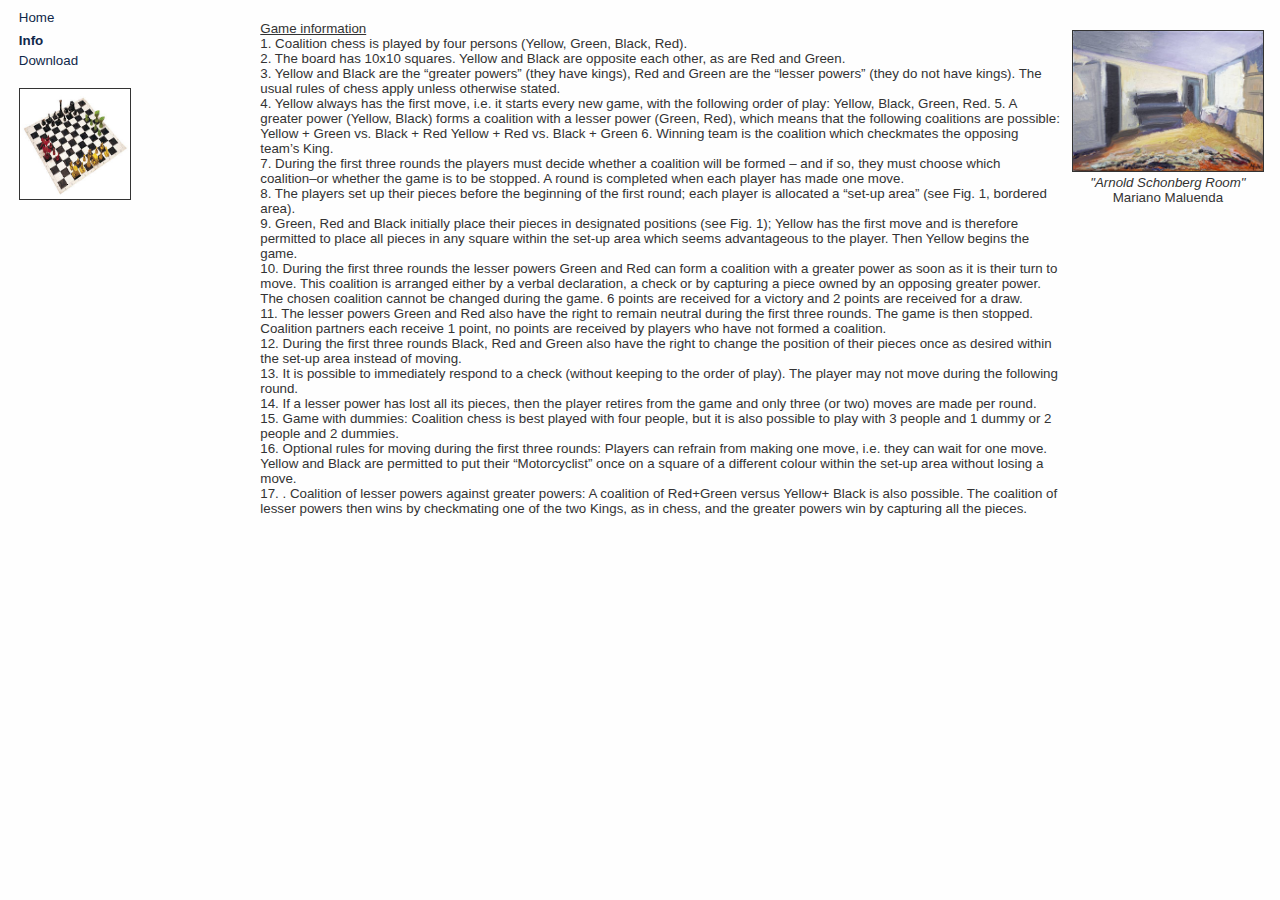
==== info.html @ a5e6e239 "Add files via upload" ====
<!DOCTYPE html>
<html lang="en" dir="ltr">
  <head>
    <meta charset="utf-8">
    <title>coaliton chess</title>
    <link rel="stylesheet" href="main.css">
  </head>
  <body leftmargin="0" topmargin="0" marginheight="0" marginwidth="0" bgcolor="#fefefe">
    <table border="0" cellpadding="0" cellspacing="0" width="100%" style="margin:0px;padding:0px">
    </table>
    <table border="0" cellpadding="0" cellspacing="0" width="100%" style="margin:0px;padding:0px">
    <tr valign="top">
    <td width="14"></td>
    <td width="165"><div class="homenav">
    <table border="0" cellpadding="0" cellspacing="0" width="100%">
    <tr valign="top">
    <td class="hitem"><div><a href="index.html">Home</a></div></td>
    </tr>
    <tr valign="top">
    <td class="hitemtop"> <div><a href="info.html"><strong>Info<strong></a></div></td>
    </tr>
    <tr valign="top">
    <td class="hitem"> <div><a href="links.html">Download</a></div></td>
    </tr>
    <tr valign="top">
    <td class="hitem"> <div><br>
    <img src="images/board.jpg" alt="Board" width="110" height="110" border="1"></div></td>
    </tr>
    </table>
    </div></td>
    <td width="15"></td>
    <td width="748">
    <table border="0" cellpadding="0" cellspacing="0" width="100%">

    <tr valign="top">
    <td> <table border="0" cellpadding="0" cellspacing="0" width="100%">
    <tr valign="top">
    <td class="spot"><br> <div><u>Game information</u><br>1. Coalition chess is played by four persons (Yellow, Green, Black, Red).<br>

2. The board has 10x10 squares. Yellow and Black are opposite each other, as are Red and Green.<br>

3. Yellow and Black are the “greater powers” (they have kings), Red and Green are the “lesser powers” (they do not have kings). The usual rules of chess apply unless otherwise stated. <br>4. Yellow always has the first move, i.e. it starts every new game, with the following order of play: Yellow, Black, Green, Red.

5. A greater power (Yellow, Black) forms a coalition with a lesser power (Green, Red), which means that the following coalitions are possible:<br>

Yellow + Green vs. Black + Red
Yellow + Red vs. Black + Green

6. Winning team is the coalition which checkmates the opposing team’s King. <br>7. During the first three rounds the players must decide whether a coalition will be formed – and if so, they must choose which coalition–or whether the game is to be stopped. A round is completed when each player has made one move.<br>

8. The players set up their pieces before the beginning of the first round; each player is allocated a “set-up area” (see Fig. 1, bordered area).<br>

9. Green, Red and Black initially place their pieces in designated positions (see Fig. 1); Yellow has the first move and is therefore permitted to place all pieces in any square within the set-up area which seems advantageous to the player. Then Yellow begins the game.<br>

10. During the first three rounds the lesser powers Green and Red can form a coalition with a greater power as soon as it is their turn to move. This coalition is arranged either by a verbal declaration, a check or by capturing a piece owned by an opposing greater power. The chosen coalition cannot be changed during the game. 6 points are received for a victory and 2 points are received for a draw.<br>

11. The lesser powers Green and Red also have the right to remain neutral during the first three rounds. The game is then stopped. Coalition partners each receive 1 point, no points are received by players who have not formed a coalition.<br>

12. During the first three rounds Black, Red and Green also have the right to change the position of their pieces once as desired within the set-up area instead of moving.<br>

13. It is possible to immediately respond to a check (without keeping to the order of play). The player may not move during the following round. <br>

14. If a lesser power has lost all its pieces, then the player retires from the game and only three (or two) moves are made per round. <br>15. Game with dummies: Coalition chess is best played with four people, but it is also possible to play with 3 people and 1 dummy or 2 people and 2 dummies.<br>

16. Optional rules for moving during the first three rounds: Players can refrain from making one move, i.e. they can wait for one move. Yellow and Black are permitted to put their “Motorcyclist” once on a square of a different colour within the set-up area without losing a move.<br>

17. . Coalition of lesser powers against greater powers: A coalition of Red+Green versus Yellow+ Black is also possible. The coalition of lesser powers then wins by checkmating one of the two Kings, as in chess, and the greater powers win by capturing all the pieces.<br>
    </div> </td>
    </tr>
    <tr valign="top">
    <td class="spot"> <div>


    </div></td>
    </tr>
    </table></td>
    <td width="12" align="right"> <div style="padding:0px 0px 0px 12px">
    </div>
    <div style="padding:0px 0px 0px 7px"> </div>
    <div style="padding:2px 0px 8px 7px"> </a>
    </div></td>
    <td align="center"><br></br>
  <img src="images/schoenberg_roompainting.jpg" alt="Painting" width="190" height="140" border="1"><br><em>
  "Arnold Schonberg Room" </em><br> Mariano Maluenda</br></br>
    </td>
    </tr>
    </table></td>
    <td width="12"></td>
    </tr>
    </table>
  </body>
</html>
---- main.css ----
body,td,p,div,span,a,input,big,small{font-family:arial,helvetica,sans-serif}
body,td,p,div,span,a,input{font-size:10pt}
small,.small,small span,.small span,.small a,small a,div.sitelinks,div.sitelinks a,div.footlinks,div.footlinks a{font-size:9pt}
big,.big,big span,.big span,.big a,big a{font-size:11pt}
body,td,p,div,div.sitelinks a#homelink{color:#333}
input.buttonred{background:#acacac;cursor:hand;color:#FFF;height:1.4em;font-weight:bold;padding:0px;margin:0px;border:0px none #000}
input.medium{width:120px;height:18px}
a{text-decoration:none}
a:visited{color:#10284a}
a:link,a.named:visited,div.breadcrumb a:visited,div.sitelinks a:visited,div.footlinks a:visited{color:#10284a}
a:hover{text-decoration:underline}
.footlinks{padding:7px 0px}
.toolbar{padding:7px 0px 3px 0px}
.homenav{padding:7px 0px 0px 0px}
.homeftr{padding:0px}
.htitle div{padding:11px 0px 0px 0px}
.hitemtop div{padding:6px 0px 2px 0px}
.hitem div{padding:3px 0px 2px 0px}
.hitemverybottom div{padding:3px 0px 0px 0px}
.htitle div{font-weight:bold}
.spot div{padding:6px 0px 6px 0px}
.spottop div{padding:0px 0px 6px 0px}
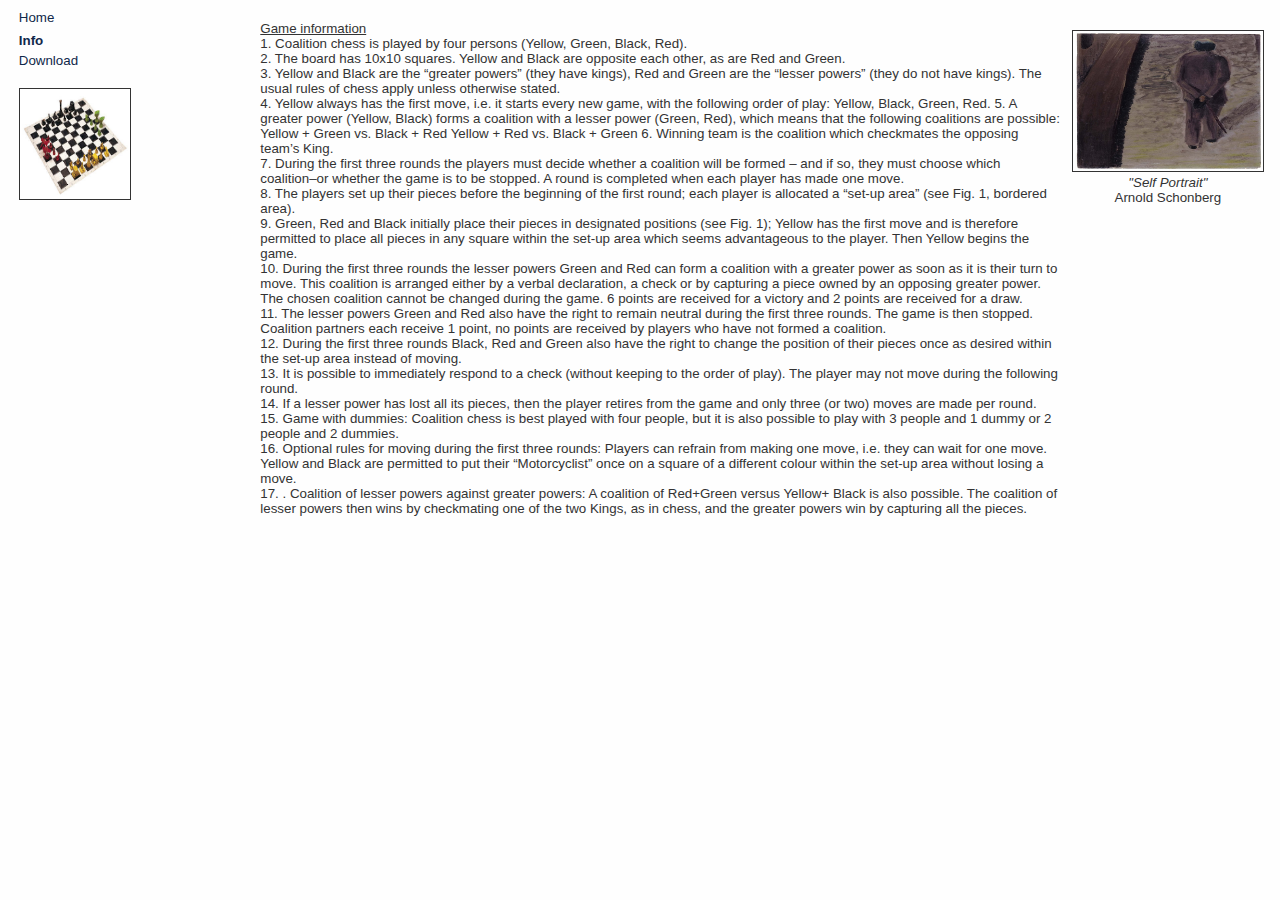
==== commit c72f48b4: "Add files via upload" ====
--- a/info.html
+++ b/info.html
@@ -80,8 +80,8 @@
     <div style="padding:2px 0px 8px 7px"> </a>
     </div></td>
     <td align="center"><br></br>
-  <img src="images/schoenberg_roompainting.jpg" alt="Painting" width="190" height="140" border="1"><br><em>
-  "Arnold Schonberg Room" </em><br> Mariano Maluenda</br></br>
+  <img src="images/selfportrait.jpg" alt="Painting" width="190" height="140" border="1"><br><em>
+  "Self Portrait" </em><br> Arnold Schonberg</br></br>
     </td>
     </tr>
     </table></td>
